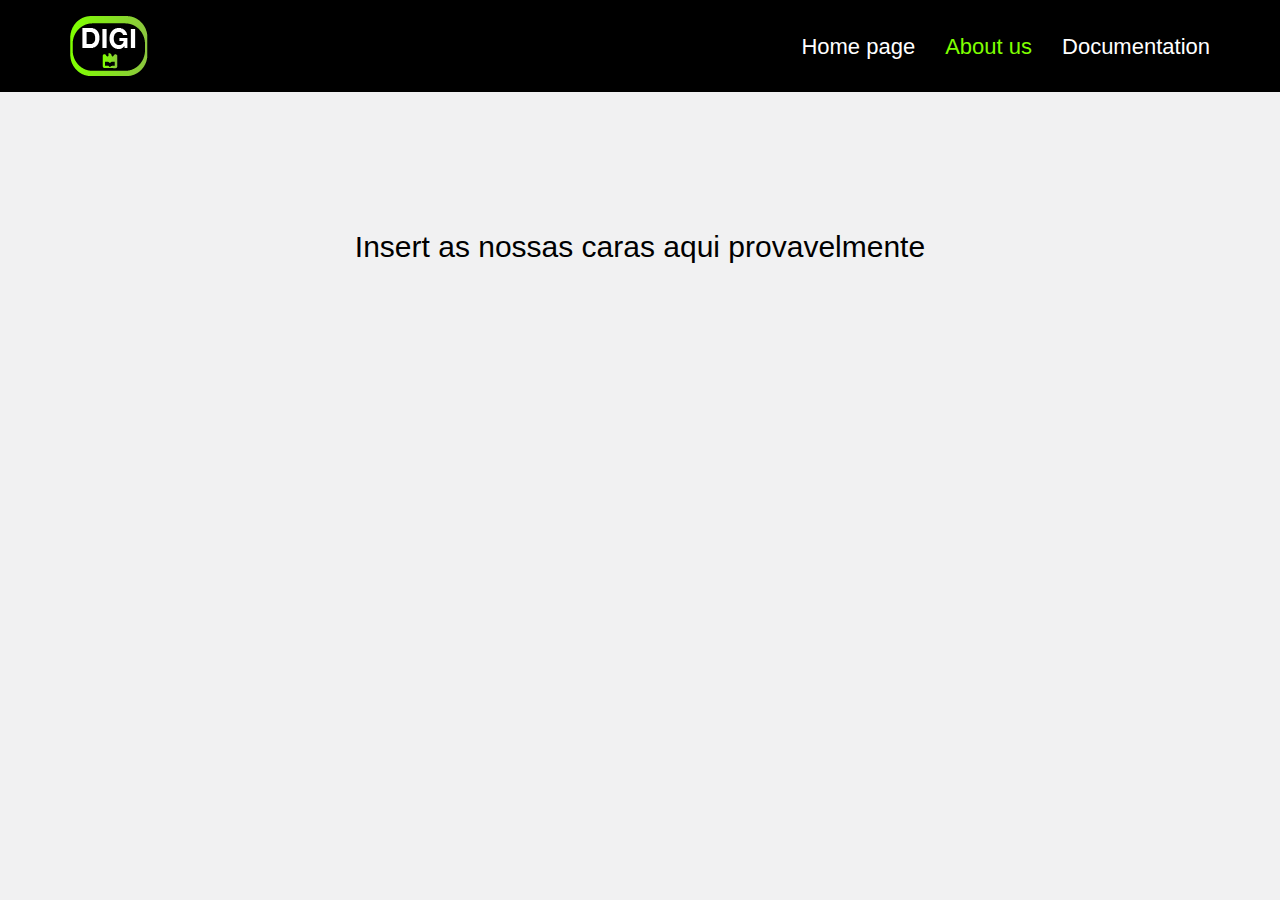
==== docs/about.html @ 6cc8f7c4 "v1.01" ====
<!DOCTYPE html>
<html>
    <head>
        <link rel="preconnect" href="https://fonts.gstatic.com">
        <link href="https://fonts.googleapis.com/css2?family=Righteous&display=swap" rel="stylesheet">
        <link rel="preconnect" href="https://fonts.gstatic.com">
        <link href="https://fonts.googleapis.com/css2?family=Staatliches&display=swap" rel="stylesheet">
        <link rel="preconnect" href="https://fonts.gstatic.com">
        <link href="https://fonts.googleapis.com/css2?family=Nosifer&display=swap" rel="stylesheet">
        <link rel="stylesheet" href="https://maxcdn.bootstrapcdn.com/bootstrap/4.0.0/css/bootstrap.min.css" integrity="sha384-Gn5384xqQ1aoWXA+058RXPxPg6fy4IWvTNh0E263XmFcJlSAwiGgFAW/dAiS6JXm" crossorigin="anonymous">
        <link rel="stylesheet" type="text/css" href="main.css">
    </head>
    <header class="site-header">
      <nav class="navbar navbar-expand nav-bar fixed-top">
        <div class="container">
          <div class="mr-5">
            <img src="logo.png" class="program-info-image"/>
          </div>
          <button class="navbar-toggler" type="button" data-toggle="collapse" data-target="#navbarToggle" aria-controls="navbarToggle" aria-expanded="false" aria-label="Toggle navigation">
          <span class="navbar-toggler-icon"></span>
          </button>
          <div class="collapse navbar-collapse" id="navbarToggle">
            <div class="navbar-nav mr-auto">
            </div>
            <!-- Navbar Right Side -->
            <div class="navbar-nav">
                <a class="links" href="home.html">Home page</a>
                <a class="links-active" href="about.html">About us</a>
                <a class="links" href="documentation.html">Documentation</a>
            </div>
          </div>
        </div>
      </nav>
    </header>
    <p class="navbar-dist">

    <div class="score-container">
        <p class="movie-title">Insert as nossas caras aqui provavelmente</p>
    </div>




    <!-- Optional JavaScript -->
    <!-- jQuery first, then Popper.js, then Bootstrap JS -->
    <script src="https://code.jquery.com/jquery-3.2.1.slim.min.js" integrity="sha384-KJ3o2DKtIkvYIK3UENzmM7KCkRr/rE9/Qpg6aAZGJwFDMVNA/GpGFF93hXpG5KkN" crossorigin="anonymous"></script>
    <script src="https://cdnjs.cloudflare.com/ajax/libs/popper.js/1.12.9/umd/popper.min.js" integrity="sha384-ApNbgh9B+Y1QKtv3Rn7W3mgPxhU9K/ScQsAP7hUibX39j7fakFPskvXusvfa0b4Q" crossorigin="anonymous"></script>
    <script src="https://maxcdn.bootstrapcdn.com/bootstrap/4.0.0/js/bootstrap.min.js" integrity="sha384-JZR6Spejh4U02d8jOt6vLEHfe/JQGiRRSQQxSfFWpi1MquVdAyjUar5+76PVCmYl" crossorigin="anonymous"></script>
</html>
---- docs/main.css ----
body {
    background: #f1f1f2;
    color: black;
    margin-top: 5rem;
}

h1, h2, h3, h4, h5, h6 {
    color: #444444;
}

ul {
    margin: 0;
}

/* Navbar */
.nav-bar {
    background-color: black;
    padding: 16px;
}

.links {
  color: white;
  text-decoration: none;
  font-size: 22px;
  margin-left: 30px;
}

.content-area {
  width: 100%;
  position: relative;
  top: 800px;
  background: #f1f1f2;
  height: 750px;
}

.photo-area {
  width: 100%;
  height: 100%;
  position: fixed;
  background-image: url(monitors.png);
  -webkit-background-size: cover;
  background-size: cover;
  background-position: center bottom;
}

.links:hover {
  text-decoration: none;
  color: #7FFF00;
  transition: all 0.3s ease;
}

.links-active {
  color: #7FFF00;
  text-decoration: none;
  font-size: 22px;
  margin-left: 30px;
}

.links-active:hover {
  text-decoration: none;
  color: #7FFF00;
}


/* Começo do content */
.navbar-dist {
    margin-top: 200px;
}

.dist {
    margin-top: 50px;
}

/* Slogan da página */
.page-title {
    font-family: 'Righteous', cursive;
    font-size: 34px;
    margin-left: 5%;
    color: white;
}

.page-title:hover {
    color: floralwhite;
    text-decoration: none;
}

/* Lista de filmes */

.list-name {
    font-family: 'Staatliches', cursive;
    color: floralwhite;
    font-size: 38px;
}

.movie-titles {
    font-family: 'Staatliches', cursive;
    color: floralwhite;
    font-size: 28px;
}

.movie-titles:hover {
    color: orangered;
    text-decoration: none;
}

.home-info {
  color: black;
  font-size: 20px;
  position: relative;
  top: 50%;
  -ms-transform: translateY(-50%);
  -webkit-transform: translateY(-50%);
  transform: translateY(-50%);
}

/* Info do programa */
.table-container {
    padding: 1.5% 1.5%;
    margin-left: 15%;
    margin-right: 15%;
}

.home-info-container {
  padding: 1.5% 1.5%;
  margin-left: 15%;
  margin-right: 15%;
}

.score-container {
    padding: 0.5% 0.5%;
    /* border: 1px solid darkorange;
    border-radius: 20px; */
    margin-left: 15%;
    margin-right: 15%;
    margin-top: 0.5%;
    margin-bottom: 0.5%;
}

.movie-title {
    color: black;
    text-decoration: none;
    text-align: center;
    font-size: 30px;
    margin-bottom: 0px;
    padding: 2%;
}

.movie-info {
    color: floralwhite;
    font-size: 22px;
}

.actor-list {
    text-decoration: underline;
    color: white;
}

.actor-list:hover {
    text-decoration: none;
    color: white;
}

.program-info-image {
    height: auto;
    width: auto;
    display: flex;
    justify-content: flex-end;
    margin-left: auto;
    margin-right: 0;
    border-radius: 7px;
    border-width: 2px;
}

/* Div para o conteúdo */
.list-container {
    margin-left: 20%;
    margin-right: 10%;
}

/* Add movie */
.add-movie {
    margin-left: 25%;
    margin-right: 25%;
}

.mandatory-text {
    color: navajowhite;
    font-size: 18px;
}

/* Info do ator */
.actor-container {
    padding: 20px 20px;
    border: 1px solid darkorange;
    border-radius: 20px;
    margin-left: 25%;
    margin-right: 25%;
}

.actor-title {
    color: orange;
    font-size: 32px;
}

.sub-title {
    color: orangered;
    font-size: 25px;
    margin-bottom: 5%;
}

.actor-image {
    height: 353px;
    width: 256px;
    border-style: solid;
    border-color: orangered;
    border-radius: 7px;
    border-width: 2px;
}

/* Outros */
.medium {
    font-size: 30px;
}

.small {
    font-size: 20px;
}

/* Home Page */

.home-container {
    margin-left: 3%;
    margin-right: 3%;
}

.series-display-mid {
    border-style: solid;
    border-width: 3px;
    border-color: black;
    border-radius: 20px;
}

.series-display-left {
    border-top-style: solid;
    border-top-width: 3px;
    border-top-color: black;
    border-bottom-style: solid;
    border-bottom-width: 3px;
    border-bottom-color: black;
    border-right-style: solid;
    border-right-width: 3px;
    border-right-color: black;
    border-radius: 20px;
}

.series-display-right {
    border-top-style: solid;
    border-top-width: 3px;
    border-top-color: black;
    border-bottom-style: solid;
    border-bottom-width: 3px;
    border-bottom-color: black;
    border-left-style: solid;
    border-left-width: 3px;
    border-left-color: black;
    border-radius: 20px;
}

.program-image {
    display: inline-block;
    height: 100%;
    width: 100%;
    /* width: 80%; */
    margin-right: 3%;
    margin-left: 9%;
    margin-bottom: 16px;
    border-style: solid;
    border-color: orangered;
    border-radius: 7px;
    border-width: 2px;
}

.popular-font {
    font-family: 'Staatliches', cursive;
    color: floralwhite;
    font-size: 33px;
    text-align: center;
    padding-top: 5px;
}

.score-home {
    font-family: 'Staatliches', cursive;
    color: floralwhite;
    font-size: 28px;
}

/* Search */
.pad {
    margin-top: 6px;
    padding: 7px;
}

.search-by {
    padding-top: 5%;
    font-family: 'Staatliches', cursive;
    color: floralwhite;
    font-size: 28px;
}

.btn-search {
    margin-top: 5%;
}

.actors-directors-name {
    font-family: 'Staatliches', cursive;
    color: #ba601e;
    font-size: 38px;
}
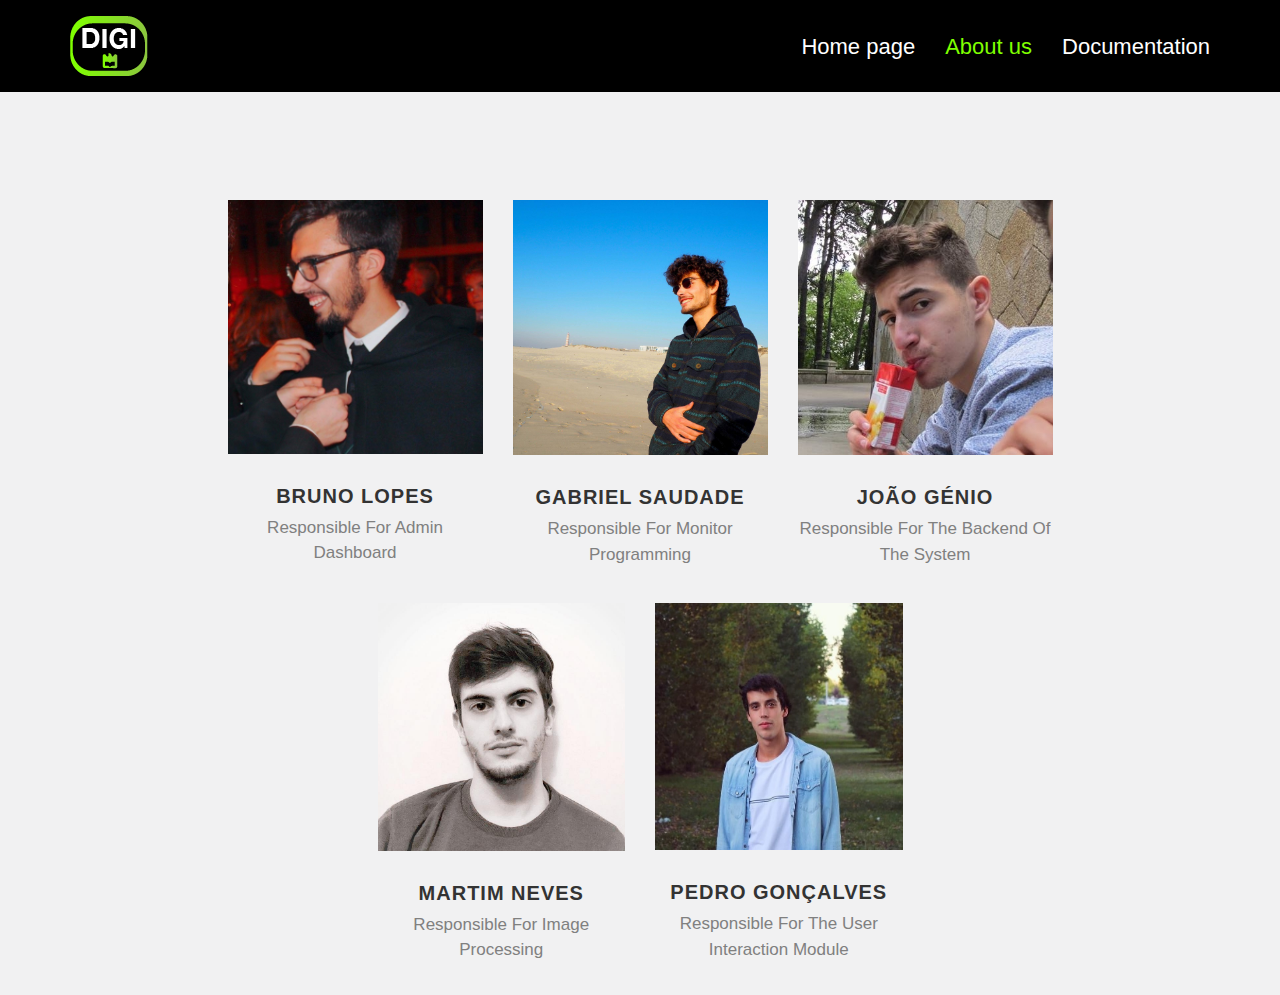
==== commit dee05b4a: "v1.1" ====
--- a/docs/about.html
+++ b/docs/about.html
@@ -9,6 +9,8 @@
         <link href="https://fonts.googleapis.com/css2?family=Nosifer&display=swap" rel="stylesheet">
         <link rel="stylesheet" href="https://maxcdn.bootstrapcdn.com/bootstrap/4.0.0/css/bootstrap.min.css" integrity="sha384-Gn5384xqQ1aoWXA+058RXPxPg6fy4IWvTNh0E263XmFcJlSAwiGgFAW/dAiS6JXm" crossorigin="anonymous">
         <link rel="stylesheet" type="text/css" href="main.css">
+        <link rel="stylesheet" href="https://cdnjs.cloudflare.com/ajax/libs/font-awesome/4.7.0/css/font-awesome.min.css">
+        <link rel="stylesheet" href="https://e6t7a8v2.stackpathcdn.com/tutorial/css/fontawesome-all.min.css">
     </head>
     <header class="site-header">
       <nav class="navbar navbar-expand nav-bar fixed-top">
@@ -24,7 +26,7 @@
             </div>
             <!-- Navbar Right Side -->
             <div class="navbar-nav">
-                <a class="links" href="home.html">Home page</a>
+                <a class="links" href="index.html">Home page</a>
                 <a class="links-active" href="about.html">About us</a>
                 <a class="links" href="documentation.html">Documentation</a>
             </div>
@@ -32,12 +34,123 @@
         </div>
       </nav>
     </header>
+
     <p class="navbar-dist">
-
-    <div class="score-container">
-        <p class="movie-title">Insert as nossas caras aqui provavelmente</p>
+    <div class="container">
+    <div class="row justify-content-center">
+        <div class="col-md-3 col-sm-6">
+            <div class="our-team">
+                <div class="pic">
+                    <img src="bruno.jpg">
+                </div>
+                <div class="team-content">
+                    <h3 class="title">Bruno Lopes</h3>
+                    <span class="post">Responsible for admin dashboard</span>
+                </div>
+                <ul class="social">
+                    <li><a href="https://github.com/Bruno-SLopes" class="fab fa-github"></a></li>
+                    <li><a href="https://www.facebook.com/sa.lopes.3/" class="fab fa-facebook"></a></li>
+                </ul>
+            </div>
+        </div>
+        <div class="col-md-3 col-sm-6">
+            <div class="our-team">
+                <div class="pic">
+                    <img src="gabriel.jpg">
+                </div>
+                <div class="team-content">
+                    <h3 class="title">Gabriel Saudade</h3>
+                    <span class="post">Responsible for monitor programming</span>
+                </div>
+                <ul class="social">
+                    <li><a href="https://github.com/SAUDADE1994" class="fab fa-github"></a></li>
+                    <li><a href="https://www.facebook.com/gabrielsaudade.strutnas" class="fab fa-facebook"></a></li>
+                </ul>
+            </div>
+        </div>
+        <div class="col-md-3 col-sm-6">
+            <div class="our-team">
+                <div class="pic">
+                    <img src="genio.jpg">
+                </div>
+                <div class="team-content">
+                    <h3 class="title">João Génio</h3>
+                    <span class="post">Responsible for the backend of the system</span>
+                </div>
+                <ul class="social">
+                    <li><a href="https://github.com/joaogenio" class="fab fa-github"></a></li>
+                    <li><a href="https://www.facebook.com/jmcgenio" class="fab fa-facebook"></a></li>
+                </ul>
+            </div>
+        </div>
     </div>
-
+    <div class="">
+      <p></p>
+    </div>
+    <div class="container">
+    <div class="row justify-content-center">
+        <div class="col-md-3 col-sm-6">
+            <div class="our-team">
+                <div class="pic">
+                    <img src="martim.jpg">
+                </div>
+                <div class="team-content">
+                    <h3 class="title">Martim Neves</h3>
+                    <span class="post">Responsible for image processing</span>
+                </div>
+                <ul class="social">
+                    <li><a href="https://github.com/martimdfneves" class="fab fa-github"></a></li>
+                    <li><a href="https://www.facebook.com/martim.neves.7" class="fab fa-facebook"></a></li>
+                </ul>
+            </div>
+        </div>
+        <div class="col-md-3 col-sm-6">
+            <div class="our-team">
+                <div class="pic">
+                    <img src="pedro.jpg">
+                </div>
+                <div class="team-content">
+                    <h3 class="title">Pedro Gonçalves</h3>
+                    <span class="post">Responsible for the user interaction module</span>
+                </div>
+                <ul class="social">
+                    <li><a href="https://github.com/PedroG-8" class="fab fa-github"></a></li>
+                    <li><a href="https://www.facebook.com/profile.php?id=100000560809242" class="fab fa-facebook"></a></li>
+                </ul>
+            </div>
+        </div>
+        <!-- <div class="col-md-3 col-sm-6">
+            <div class="our-team">
+                <div class="pic">
+                    <img src="Eu.jpg">
+                </div>
+                <div class="team-content">
+                    <h3 class="title">Prof. António Neves</h3>
+                    <span class="post">Advisor</span>
+                </div>
+                <ul class="social">
+                    <li><a href="#" class="fab fa-github"></a></li>
+                    <li><a href="#" class="fab fa-facebook"></a></li>
+                </ul>
+            </div>
+        </div> -->
+        <!-- <div class="col-md-3 col-sm-6">
+            <div class="our-team">
+                <div class="pic">
+                    <img src="Eu.jpg">
+                </div>
+                <div class="team-content">
+                    <h3 class="title">Daniel Canedo</h3>
+                    <span class="post">Collaborator</span>
+                </div>
+                <ul class="social">
+                    <li><a href="#" class="fab fa-github"></a></li>
+                    <li><a href="#" class="fab fa-facebook"></a></li>
+                </ul>
+            </div>
+        </div> -->
+    </div>
+</div>
 
 
 
--- a/docs/main.css
+++ b/docs/main.css
@@ -10,6 +10,17 @@
 
 ul {
     margin: 0;
+}
+
+.letter-docs {
+    font-size: 18px;
+    text-decoration: none;
+}
+
+.letter-docs:hover {
+    text-decoration: none;
+    color: #333333;
+    transition: all 0.3s ease;
 }
 
 /* Navbar */
@@ -316,3 +327,100 @@
     color: #ba601e;
     font-size: 38px;
 }
+
+.our-team{
+    text-align: center;
+    position: relative;
+}
+.our-team:before{
+    content: "";
+    border: 4px solid #7FFF00;
+    opacity: 0;
+    position: absolute;
+    top: -7px;
+    left: -7px;
+    bottom: -7px;
+    right: -7px;
+    transform: scale(1.03);
+    transition: all 0.6s ease 0s;
+}
+.our-team:hover:before{
+    opacity: 1;
+    transform: scale(1);
+}
+.our-team .pic{ position: relative; }
+.our-team .pic:before{
+    content: "";
+    width: 100%;
+    height: 100%;
+    background: rgba(0,0,0,0.6);
+    position: absolute;
+    top: 0;
+    left: 0;
+    opacity: 0;
+    transition: all 0.6s ease 0s;
+}
+.our-team:hover .pic:before{ opacity: 1; }
+.our-team img {
+    width: 100%;
+    height: auto;
+}
+.our-team .team-content{
+    padding: 30px 0 20px;
+    position: relative;
+    top: 0;
+    transition: all 0.6s ease 0s;
+}
+.our-team:hover .team-content{ top: -50%; }
+.our-team .title{
+    display: block;
+    font-size: 20px;
+    font-weight: 700;
+    color: #333;
+    letter-spacing: 1px;
+    text-transform: uppercase;
+    margin: 0 0 7px 0;
+    transition: all 0.6s ease 0s;
+}
+.our-team:hover .title{ color: #f1f1f2; }
+.our-team .post{
+    display: block;
+    font-size: 17px;
+    font-weight: 500;
+    color: gray;
+    text-transform: capitalize;
+    transition: all 0.6s ease 0s;
+}
+.our-team:hover .post{ color: #f1f1f2; }
+.our-team .social{
+    width: 100%;
+    padding: 0;
+    margin: 0 0 30px;
+    list-style: none;
+    position: absolute;
+    bottom: 0;
+    left: 0;
+    opacity: 0;
+    transform: scale(0);
+    transition: all 0.6s ease 0s;
+}
+.our-team:hover .social{
+    opacity: 1;
+    transform: scale(1);
+}
+.our-team .social li{ display: inline-block; }
+.our-team .social li a{
+    display: block;
+    padding: 0 15px;
+    font-size: 18px;
+    color: #083d77;
+    border-right: 1px solid #083d77;
+    position: relative;
+    transition: all 0.3s ease 0s;
+}
+.our-team .social li a:hover{ color: #ffcc00; }
+.our-team .social li:last-child a{ border-right: none; }
+
+@media only screen and (max-width: 990px){
+    .our-team{ margin-bottom: 30px; }
+}
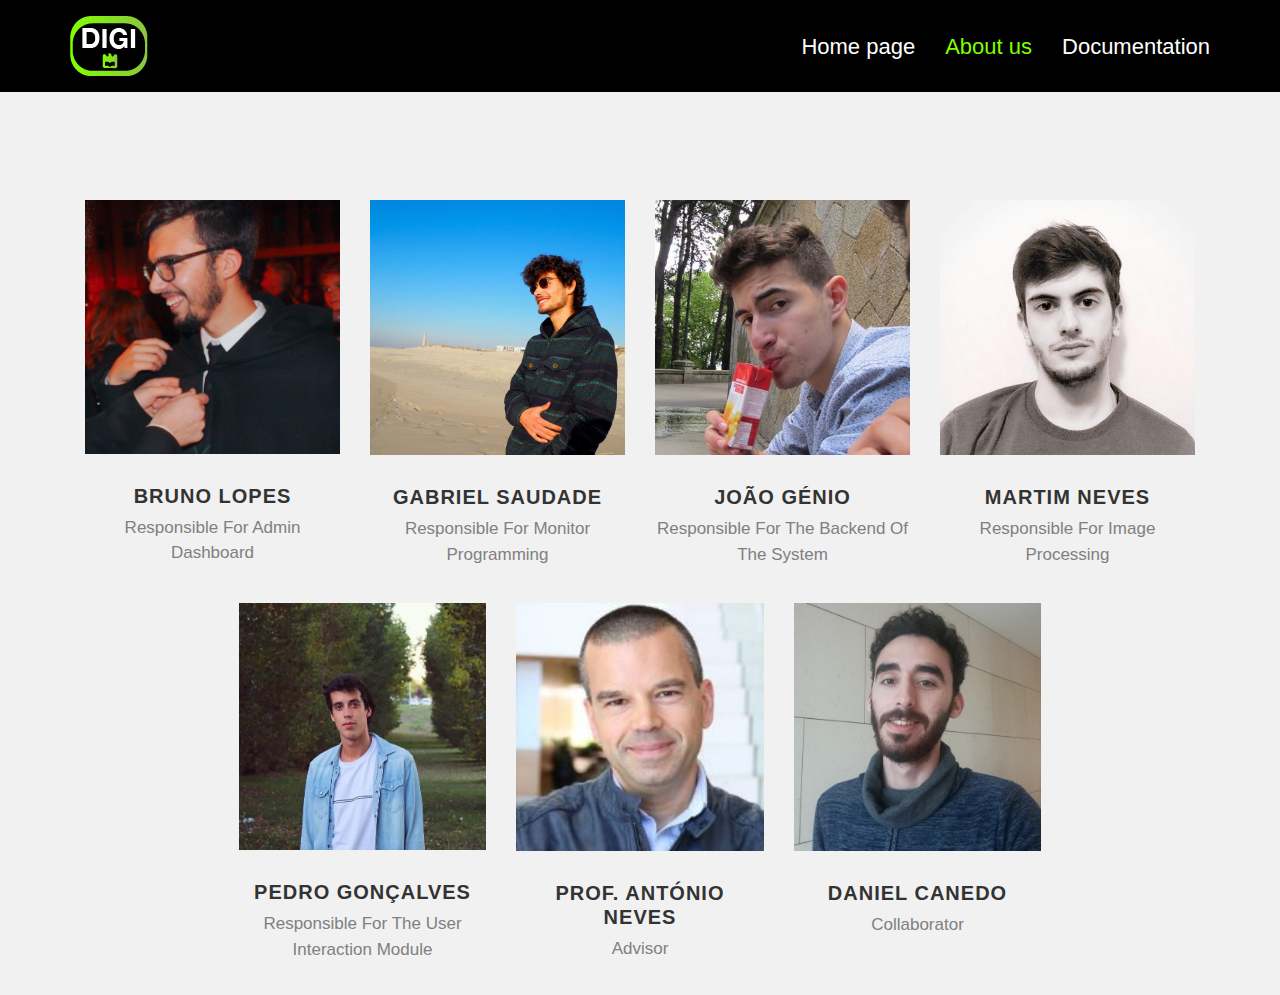
==== commit 5a2a29d3: "Added images of collaborator and advisor" ====
--- a/docs/about.html
+++ b/docs/about.html
@@ -16,7 +16,7 @@
       <nav class="navbar navbar-expand nav-bar fixed-top">
         <div class="container">
           <div class="mr-5">
-            <img src="logo.png" class="program-info-image"/>
+            <img src="imgs/logo.png" class="program-info-image"/>
           </div>
           <button class="navbar-toggler" type="button" data-toggle="collapse" data-target="#navbarToggle" aria-controls="navbarToggle" aria-expanded="false" aria-label="Toggle navigation">
           <span class="navbar-toggler-icon"></span>
@@ -41,7 +41,7 @@
         <div class="col-md-3 col-sm-6">
             <div class="our-team">
                 <div class="pic">
-                    <img src="bruno.jpg">
+                    <img src="imgs/bruno.jpg">
                 </div>
                 <div class="team-content">
                     <h3 class="title">Bruno Lopes</h3>
@@ -56,7 +56,7 @@
         <div class="col-md-3 col-sm-6">
             <div class="our-team">
                 <div class="pic">
-                    <img src="gabriel.jpg">
+                    <img src="imgs/gabriel.jpg">
                 </div>
                 <div class="team-content">
                     <h3 class="title">Gabriel Saudade</h3>
@@ -71,7 +71,7 @@
         <div class="col-md-3 col-sm-6">
             <div class="our-team">
                 <div class="pic">
-                    <img src="genio.jpg">
+                    <img src="imgs/genio.jpg">
                 </div>
                 <div class="team-content">
                     <h3 class="title">João Génio</h3>
@@ -80,6 +80,21 @@
                 <ul class="social">
                     <li><a href="https://github.com/joaogenio" class="fab fa-github"></a></li>
                     <li><a href="https://www.facebook.com/jmcgenio" class="fab fa-facebook"></a></li>
+                </ul>
+            </div>
+        </div>
+        <div class="col-md-3 col-sm-6">
+            <div class="our-team">
+                <div class="pic">
+                    <img src="imgs/martim.jpg">
+                </div>
+                <div class="team-content">
+                    <h3 class="title">Martim Neves</h3>
+                    <span class="post">Responsible for image processing</span>
+                </div>
+                <ul class="social">
+                    <li><a href="https://github.com/martimdfneves" class="fab fa-github"></a></li>
+                    <li><a href="https://www.facebook.com/martim.neves.7" class="fab fa-facebook"></a></li>
                 </ul>
             </div>
         </div>
@@ -92,22 +107,7 @@
         <div class="col-md-3 col-sm-6">
             <div class="our-team">
                 <div class="pic">
-                    <img src="martim.jpg">
-                </div>
-                <div class="team-content">
-                    <h3 class="title">Martim Neves</h3>
-                    <span class="post">Responsible for image processing</span>
-                </div>
-                <ul class="social">
-                    <li><a href="https://github.com/martimdfneves" class="fab fa-github"></a></li>
-                    <li><a href="https://www.facebook.com/martim.neves.7" class="fab fa-facebook"></a></li>
-                </ul>
-            </div>
-        </div>
-        <div class="col-md-3 col-sm-6">
-            <div class="our-team">
-                <div class="pic">
-                    <img src="pedro.jpg">
+                    <img src="imgs/pedro.jpg">
                 </div>
                 <div class="team-content">
                     <h3 class="title">Pedro Gonçalves</h3>
@@ -119,10 +119,10 @@
                 </ul>
             </div>
         </div>
-        <!-- <div class="col-md-3 col-sm-6">
+        <div class="col-md-3 col-sm-6">
             <div class="our-team">
                 <div class="pic">
-                    <img src="Eu.jpg">
+                    <img src="imgs/neves.jpg">
                 </div>
                 <div class="team-content">
                     <h3 class="title">Prof. António Neves</h3>
@@ -133,11 +133,11 @@
                     <li><a href="#" class="fab fa-facebook"></a></li>
                 </ul>
             </div>
-        </div> -->
-        <!-- <div class="col-md-3 col-sm-6">
+        </div>
+        <div class="col-md-3 col-sm-6">
             <div class="our-team">
                 <div class="pic">
-                    <img src="Eu.jpg">
+                    <img src="imgs/daniel.jpg">
                 </div>
                 <div class="team-content">
                     <h3 class="title">Daniel Canedo</h3>
@@ -145,10 +145,10 @@
                 </div>
                 <ul class="social">
                     <li><a href="#" class="fab fa-github"></a></li>
-                    <li><a href="#" class="fab fa-facebook"></a></li>
+                    <li><a href="https://www.facebook.com/daniel.canedo.547" class="fab fa-facebook"></a></li>
                 </ul>
             </div>
-        </div> -->
+        </div>
     </div>
 </div>
 
--- a/docs/main.css
+++ b/docs/main.css
@@ -48,7 +48,7 @@
   width: 100%;
   height: 100%;
   position: fixed;
-  background-image: url(monitors.png);
+  background-image: url(imgs/monitors.png);
   -webkit-background-size: cover;
   background-size: cover;
   background-position: center bottom;
